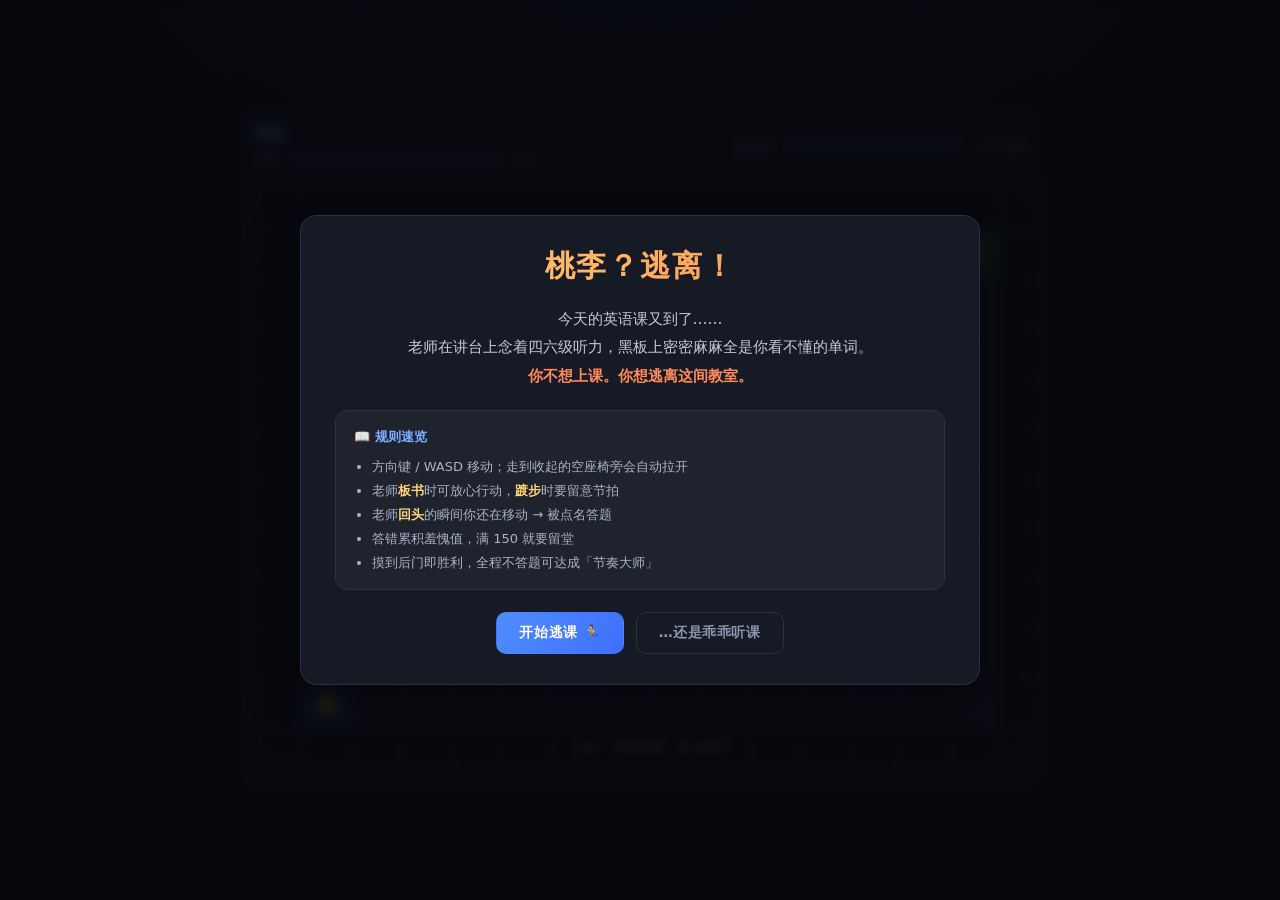
==== index.html @ 7f423814 "初始提交：Taliscape 桃李·逃离！原型" ====
<!DOCTYPE html>
<html lang="zh-CN">
<head>
  <meta charset="UTF-8">
  <title>桃李？逃离！</title>
  <link rel="stylesheet" href="./css/main.css">
</head>
<body>
  <div id="app">

    <!-- ===== 游戏舞台 ===== -->
    <div id="stageWrap">
      <!-- HUD：阶段提示 / 节拍 / 羞愧值 -->
      <div id="hud">
        <div class="hud-left">
          <div id="phaseText" class="phase-text">待机</div>
          <div class="beat-row">
            <span class="beat-label">节拍</span>
            <div class="beat-bar"><div id="beatFill" class="beat-fill"></div></div>
            <span id="beatCount" class="beat-count">拍 0</span>
          </div>
        </div>
        <div class="hud-right">
          <span class="shame-label">羞愧值</span>
          <div class="shame-bar"><div id="shameFill" class="shame-fill"></div></div>
          <span id="shameText" class="shame-text">0 / 150</span>
        </div>
      </div>

      <canvas id="gameCanvas" width="800" height="600"></canvas>
    </div>

    <!-- ===== 开始页 ===== -->
    <div id="startScreen" class="overlay">
      <div class="screen">
        <div class="screen-title">桃李？逃离！</div>
        <div class="story">
          今天的英语课又到了……<br>
          老师在讲台上念着四六级听力，黑板上密密麻麻全是你看不懂的单词。<br>
          <span class="story-strong">你不想上课。你想逃离这间教室。</span>
        </div>
        <div class="rules">
          <div class="rules-title">📖 规则速览</div>
          <ul>
            <li>方向键 / WASD 移动；走到收起的空座椅旁会自动拉开</li>
            <li>老师<b>板书</b>时可放心行动，<b>踱步</b>时要留意节拍</li>
            <li>老师<b>回头</b>的瞬间你还在移动 → 被点名答题</li>
            <li>答错累积羞愧值，满 150 就要留堂</li>
            <li>摸到后门即胜利，全程不答题可达成「节奏大师」</li>
          </ul>
        </div>
        <div class="screen-actions">
          <button class="btn btn-primary" id="startBtn">开始逃课 🏃</button>
          <button class="btn btn-secondary" id="stayBtn">…还是乖乖听课</button>
        </div>
      </div>
    </div>

    <!-- ===== 听课彩蛋页 ===== -->
    <div id="stayScreen" class="overlay hidden">
      <div class="screen">
        <div class="screen-title muted">📚 认真听课…</div>
        <div class="story">
          好，你坐回了座位，翻开了课本。<br>
          <span class="muted-text">5 分钟过去了……10 分钟过去了……老师的声音越来越催眠……</span><br><br>
          <span class="story-strong">要不，再试一次？</span>
        </div>
        <div class="screen-actions">
          <button class="btn btn-primary" id="stayRetryBtn">这次真的要逃 🏃</button>
        </div>
      </div>
    </div>

    <!-- ===== 答题面板（三栏骨架） ===== -->
    <div id="quizModal" class="quiz-backdrop hidden">
      <div class="quiz-box">
        <div class="quiz-portrait portrait-left">
          <span id="quizLeftEmoji" class="portrait-emoji">🧑‍🏫</span>
          <span id="quizLeftTag" class="portrait-tag">老师</span>
        </div>

        <div class="quiz-main">
          <div id="quizStageTag" class="quiz-stage-tag">四六级</div>
          <div id="quizQuestion" class="quiz-question"></div>
          <ul id="quizOptions" class="quiz-options"></ul>
          <div class="quiz-timer"><div id="quizTimerFill" class="quiz-timer-fill"></div></div>
          <div id="quizFeedback" class="quiz-feedback hidden"></div>
        </div>

        <div class="quiz-portrait portrait-right">
          <span id="quizRightEmoji" class="portrait-emoji">🧑‍🎓</span>
          <span id="quizRightTag" class="portrait-tag">你</span>
        </div>
      </div>
      <button id="quizNextBtn" class="btn btn-primary hidden">继续</button>
    </div>

    <!-- ===== 结局页 ===== -->
    <div id="resultScreen" class="overlay hidden">
      <div class="screen result-screen">
        <div id="resultTitle" class="result-title"></div>
        <div id="resultDesc" class="result-desc"></div>
        <div id="resultStats" class="result-stats"></div>
        <div id="resultWrongList" class="result-wrong"></div>
        <button class="btn btn-primary" id="resultAgainBtn">再来一次</button>
      </div>
    </div>

  </div>

  <script type="module" src="./js/main.js"></script>
</body>
</html>
---- css/main.css ----
/* ============================================================
   桃李？逃离！—— 全局样式
   ============================================================ */

:root {
  --bg:        #0b0d12;
  --panel:     #161a24;
  --panel-2:   #1d2230;
  --line:      #2a3142;
  --text:      #e8eefc;
  --muted:     #8b96ab;
  --accent:    #4f8cff;
  --accent-2:  #7fb0ff;
  --good:      #3ddc84;
  --warn:      #ffb020;
  --bad:       #ff5d5d;
  --radius:    12px;
  --shadow:    0 18px 48px rgba(0, 0, 0, .55);
}

* { box-sizing: border-box; }

html, body {
  margin: 0;
  padding: 0;
  height: 100%;
}

body {
  background:
    radial-gradient(900px 520px at 50% -10%, #1a2030 0%, transparent 70%),
    var(--bg);
  color: var(--text);
  font-family: "PingFang SC", "Microsoft YaHei", system-ui, -apple-system, sans-serif;
  display: flex;
  align-items: center;
  justify-content: center;
  min-height: 100vh;
  overflow: hidden;
}

.hidden { display: none !important; }

/* ============ 舞台 ============ */

#stageWrap {
  --pressure: 0;
  position: relative;
  width: 800px;
  padding: 10px;
  background: var(--panel);
  border: 1px solid var(--line);
  border-radius: 16px;
  box-shadow: var(--shadow);
}

/* 压力视觉：随羞愧值升高，边缘压暗变红（--pressure 0–1，由后续逻辑写入） */
#stageWrap::after {
  content: "";
  position: absolute;
  inset: 0;
  border-radius: 16px;
  pointer-events: none;
  box-shadow: inset 0 0 calc(70px * var(--pressure)) rgba(190, 32, 32, calc(.6 * var(--pressure)));
  transition: box-shadow .25s ease;
}

#gameCanvas {
  display: block;
  width: 800px;
  height: 600px;
  background: #0b0d12;
  border: 1px solid var(--line);
  border-radius: 10px;
}

/* ============ HUD ============ */

#hud {
  display: flex;
  align-items: center;
  justify-content: space-between;
  gap: 24px;
  padding: 4px 4px 12px;
}

.hud-left { display: flex; flex-direction: column; gap: 8px; }

.phase-text {
  font-size: 14px;
  font-weight: 600;
  letter-spacing: .04em;
  color: var(--accent-2);
}

.beat-row { display: flex; align-items: center; gap: 8px; }

.beat-label {
  font-size: 11px;
  color: var(--muted);
  letter-spacing: .08em;
}

.beat-bar {
  width: 220px;
  height: 6px;
  background: var(--line);
  border-radius: 999px;
  overflow: hidden;
}

.beat-fill {
  width: 0%;
  height: 100%;
  background: linear-gradient(90deg, var(--accent), var(--accent-2));
  border-radius: inherit;
}

.beat-count {
  font-size: 11px;
  color: var(--muted);
  min-width: 52px;
  font-variant-numeric: tabular-nums;
}

.hud-right { display: flex; align-items: center; gap: 8px; }

.shame-label { font-size: 11px; color: var(--muted); letter-spacing: .08em; }

.shame-bar {
  width: 180px;
  height: 8px;
  background: var(--line);
  border-radius: 999px;
  overflow: hidden;
}

.shame-fill {
  width: 0%;
  height: 100%;
  background: linear-gradient(90deg, var(--good), var(--warn), var(--bad));
  background-size: 300% 100%;
  background-position: 0% 0%;
  border-radius: inherit;
  transition: width .25s ease, background-position .25s ease;
}

.shame-text {
  font-size: 12px;
  color: var(--muted);
  min-width: 56px;
  text-align: right;
  font-variant-numeric: tabular-nums;
}

/* ============ 通用遮罩与面板 ============ */

.overlay {
  position: fixed;
  inset: 0;
  z-index: 50;
  display: flex;
  align-items: center;
  justify-content: center;
  padding: 24px;
  background: rgba(5, 7, 11, .82);
  backdrop-filter: blur(6px);
}

.screen {
  width: min(680px, 92vw);
  max-height: 88vh;
  overflow-y: auto;
  padding: 30px 34px;
  background: var(--panel);
  border: 1px solid var(--line);
  border-radius: 16px;
  box-shadow: var(--shadow);
  text-align: center;
}

.screen-title {
  font-size: 30px;
  font-weight: 800;
  letter-spacing: .06em;
  margin-bottom: 18px;
  background: linear-gradient(120deg, #ffd479, #ff8a4c);
  -webkit-background-clip: text;
  background-clip: text;
  color: transparent;
}

.screen-title.muted {
  background: none;
  color: var(--muted);
  -webkit-text-fill-color: var(--muted);
}

.story {
  font-size: 15px;
  line-height: 1.9;
  color: #c3cbdb;
  margin-bottom: 20px;
}

.story-strong { color: #ff8a5c; font-weight: 700; }
.muted-text { color: var(--muted); font-size: 13px; }

.rules {
  text-align: left;
  font-size: 13px;
  line-height: 1.85;
  color: #aab4c7;
  background: rgba(255, 255, 255, .04);
  border: 1px solid var(--line);
  border-radius: var(--radius);
  padding: 14px 18px;
  margin-bottom: 22px;
}

.rules-title { color: var(--accent-2); font-weight: 700; margin-bottom: 6px; }
.rules ul { margin: 0; padding-left: 18px; }
.rules b { color: #ffd479; font-weight: 700; }

.screen-actions {
  display: flex;
  gap: 12px;
  justify-content: center;
  flex-wrap: wrap;
}

/* ============ 按钮 ============ */

.btn {
  appearance: none;
  border: 1px solid transparent;
  border-radius: 10px;
  padding: 11px 22px;
  font-size: 14px;
  font-weight: 700;
  font-family: inherit;
  letter-spacing: .04em;
  cursor: pointer;
  transition: transform .12s ease, filter .15s ease, background .15s ease;
}

.btn:hover { transform: translateY(-1px); filter: brightness(1.08); }
.btn:active { transform: translateY(0); filter: brightness(.95); }

.btn-primary {
  background: linear-gradient(120deg, var(--accent), #3f6fff);
  color: #fff;
}

.btn-secondary {
  background: transparent;
  border-color: var(--line);
  color: var(--muted);
}

.btn-secondary:hover { color: var(--text); border-color: #3b465c; }

/* ============ 答题面板 ============ */

.quiz-backdrop {
  position: fixed;
  inset: 0;
  z-index: 60;
  display: flex;
  flex-direction: column;
  align-items: center;
  justify-content: center;
  gap: 14px;
  padding: 24px;
  background: rgba(4, 6, 10, .9);
  backdrop-filter: blur(8px);
}

.quiz-box {
  display: grid;
  grid-template-columns: 150px 1fr 150px;
  width: min(880px, 94vw);
  min-height: 340px;
  background: var(--panel);
  border: 1px solid var(--line);
  border-radius: 16px;
  overflow: hidden;
  box-shadow: var(--shadow);
}

.quiz-portrait {
  display: flex;
  flex-direction: column;
  align-items: center;
  justify-content: center;
  gap: 8px;
  padding: 16px;
}

.portrait-left {
  background: linear-gradient(180deg, #2a2118, #1a1510);
  border-right: 1px solid var(--line);
}

.portrait-right {
  background: linear-gradient(180deg, #16202e, #10161f);
  border-left: 1px solid var(--line);
}

.portrait-emoji { font-size: 56px; line-height: 1; }

.portrait-tag {
  font-size: 11px;
  color: var(--muted);
  letter-spacing: .12em;
}

.quiz-main {
  display: flex;
  flex-direction: column;
  gap: 12px;
  padding: 22px 24px;
  min-width: 0;
}

.quiz-stage-tag {
  align-self: flex-start;
  font-size: 11px;
  letter-spacing: .1em;
  color: var(--accent-2);
  border: 1px solid rgba(79, 140, 255, .4);
  background: rgba(79, 140, 255, .12);
  border-radius: 999px;
  padding: 3px 10px;
}

.quiz-question {
  font-size: 17px;
  line-height: 1.7;
  font-weight: 600;
  min-height: 52px;
}

.quiz-options {
  list-style: none;
  margin: 0;
  padding: 0;
  display: grid;
  grid-template-columns: 1fr 1fr;
  gap: 10px;
}

.quiz-option {
  padding: 10px 12px;
  background: var(--panel-2);
  border: 1px solid var(--line);
  border-radius: 8px;
  font-size: 14px;
  line-height: 1.5;
  cursor: pointer;
  transition: border-color .15s ease, background .15s ease;
}

.quiz-option:hover { border-color: var(--accent); }

.quiz-option.correct {
  border-color: var(--good);
  background: rgba(61, 220, 132, .14);
}

.quiz-option.wrong {
  border-color: var(--bad);
  background: rgba(255, 93, 93, .14);
}

.quiz-option.disabled { cursor: default; }

.quiz-timer {
  height: 6px;
  background: var(--line);
  border-radius: 999px;
  overflow: hidden;
  margin-top: auto;
}

.quiz-timer-fill {
  width: 100%;
  height: 100%;
  background: linear-gradient(90deg, var(--accent), var(--accent-2));
  border-radius: inherit;
  transition: width .1s linear, background .2s ease;
}

.quiz-timer-fill.low { background: linear-gradient(90deg, var(--warn), var(--bad)); }

.quiz-feedback {
  min-height: 20px;
  font-size: 13px;
  line-height: 1.6;
  color: var(--muted);
}

.quiz-feedback.correct { color: var(--good); }
.quiz-feedback.wrong { color: var(--bad); }

/* 闪回答题：整体降饱和，区分当下与回忆 */
.quiz-backdrop.flashback .quiz-box { filter: saturate(.45) contrast(.95); }
.quiz-backdrop.flashback { background: rgba(12, 8, 6, .92); }

/* ============ 结局页 ============ */

.result-screen { width: min(640px, 92vw); }

.result-title {
  font-size: 30px;
  font-weight: 800;
  letter-spacing: .08em;
  margin-bottom: 12px;
}

.result-desc {
  font-size: 15px;
  line-height: 1.8;
  color: #c3cbdb;
  margin-bottom: 20px;
}

.result-stats {
  display: grid;
  grid-template-columns: repeat(2, minmax(0, 1fr));
  gap: 10px;
  margin-bottom: 18px;
  text-align: left;
}

.result-stat {
  background: var(--panel-2);
  border: 1px solid var(--line);
  border-radius: 10px;
  padding: 10px 14px;
  font-size: 13px;
  color: var(--muted);
}

.result-stat b {
  display: block;
  margin-top: 4px;
  font-size: 18px;
  color: var(--text);
  font-variant-numeric: tabular-nums;
}

.result-wrong {
  text-align: left;
  max-height: 180px;
  overflow-y: auto;
  font-size: 13px;
  line-height: 1.8;
  color: var(--muted);
  margin-bottom: 20px;
}

.result-wrong-item { border-bottom: 1px dashed var(--line); padding: 6px 0; }
.result-wrong-item:last-child { border-bottom: none; }
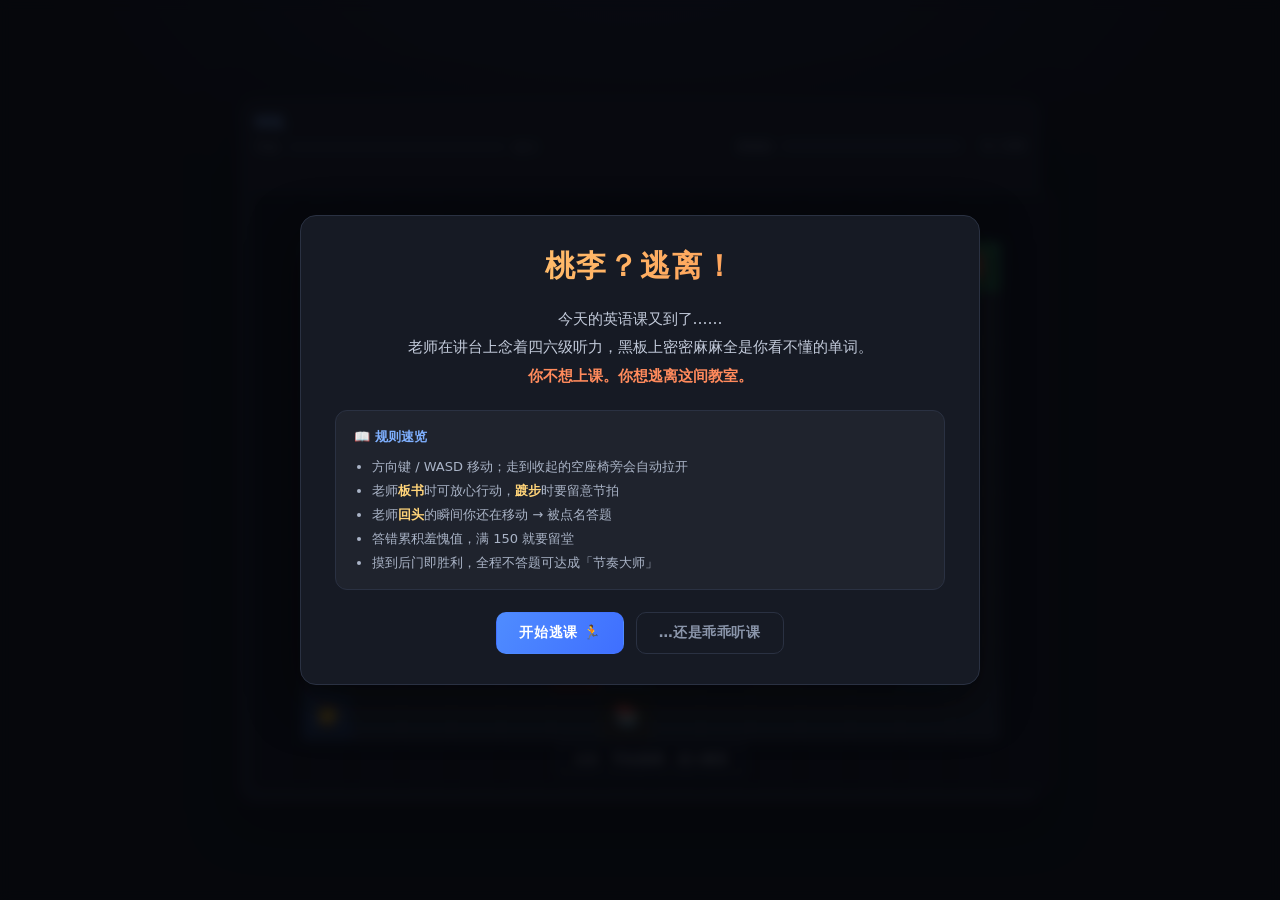
==== commit 161f22b0: "老师三态动画、地图分层、压力视觉、状态文案" ====
--- a/index.html
+++ b/index.html
@@ -19,6 +19,7 @@
             <div class="beat-bar"><div id="beatFill" class="beat-fill"></div></div>
             <span id="beatCount" class="beat-count">拍 0</span>
           </div>
+          <div id="statusText" class="status-text"></div>
         </div>
         <div class="hud-right">
           <span class="shame-label">羞愧值</span>
--- a/css/main.css
+++ b/css/main.css
@@ -54,15 +54,33 @@
   box-shadow: var(--shadow);
 }
 
-/* 压力视觉：随羞愧值升高，边缘压暗变红（--pressure 0–1，由后续逻辑写入） */
+/* 压力视觉：随羞愧值升高，边缘压暗变红（--pressure 0–1，由渲染层写入） */
 #stageWrap::after {
   content: "";
   position: absolute;
   inset: 0;
   border-radius: 16px;
   pointer-events: none;
+  background: radial-gradient(
+    circle at 50% 45%,
+    rgba(0, 0, 0, 0) 52%,
+    rgba(160, 20, 20, calc(.30 * var(--pressure))) 100%
+  );
   box-shadow: inset 0 0 calc(70px * var(--pressure)) rgba(190, 32, 32, calc(.6 * var(--pressure)));
-  transition: box-shadow .25s ease;
+  transition: box-shadow .25s ease, background .25s ease;
+}
+
+/* 老师回头瞬间的轻微抖动 */
+#stageWrap.shake {
+  animation: stageShake 240ms linear infinite;
+}
+
+@keyframes stageShake {
+  0%   { transform: translate(0, 0); }
+  25%  { transform: translate(-1px, 1px); }
+  50%  { transform: translate(1px, -1px); }
+  75%  { transform: translate(-1px, 0); }
+  100% { transform: translate(0, 0); }
 }
 
 #gameCanvas {
@@ -121,6 +139,13 @@
   color: var(--muted);
   min-width: 52px;
   font-variant-numeric: tabular-nums;
+}
+
+.status-text {
+  font-size: 12px;
+  color: var(--muted);
+  min-height: 16px;
+  letter-spacing: .02em;
 }
 
 .hud-right { display: flex; align-items: center; gap: 8px; }
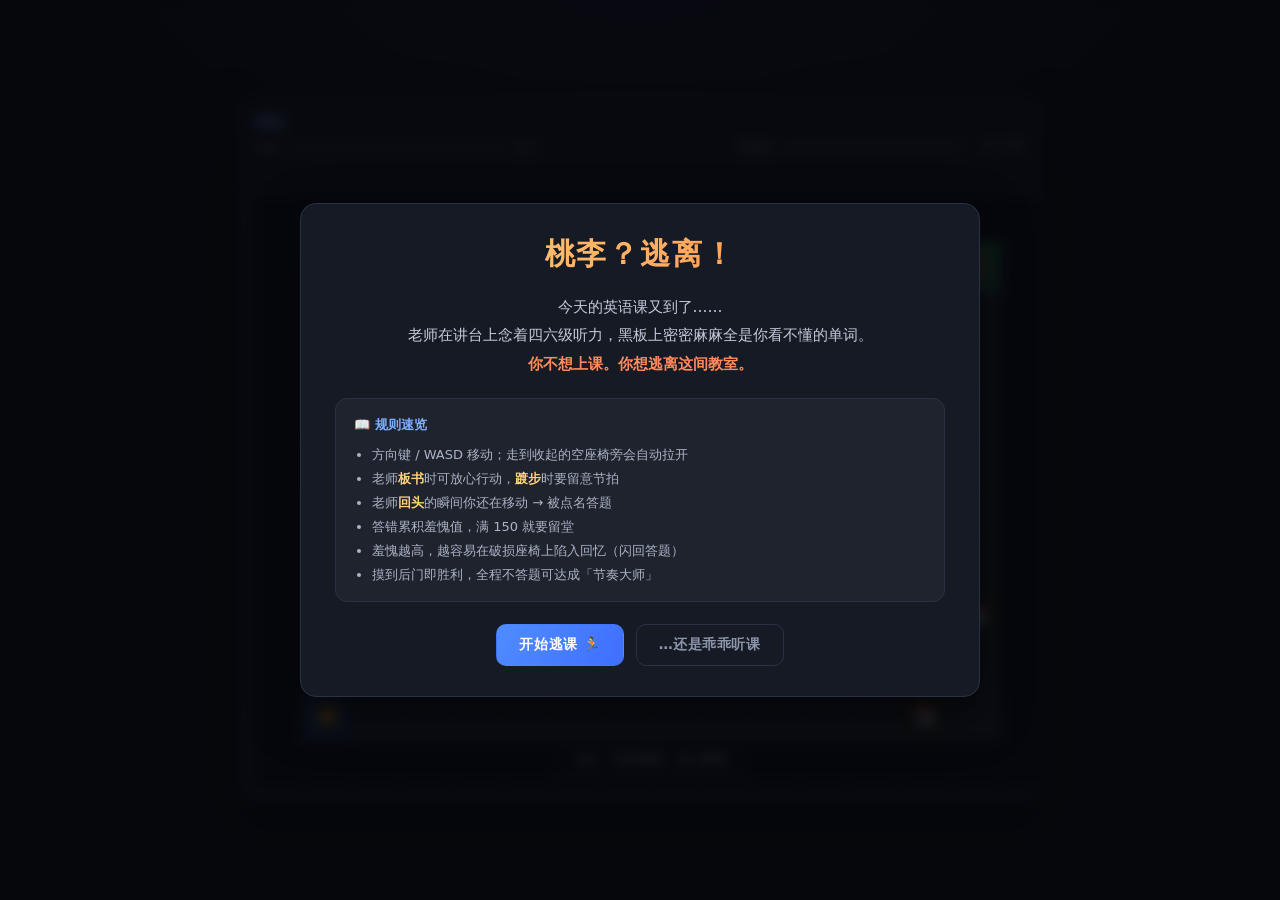
==== commit cf6dbd24: "全量走查与调参" ====
--- a/index.html
+++ b/index.html
@@ -47,6 +47,7 @@
             <li>老师<b>板书</b>时可放心行动，<b>踱步</b>时要留意节拍</li>
             <li>老师<b>回头</b>的瞬间你还在移动 → 被点名答题</li>
             <li>答错累积羞愧值，满 150 就要留堂</li>
+            <li>羞愧越高，越容易在破损座椅上陷入回忆（闪回答题）</li>
             <li>摸到后门即胜利，全程不答题可达成「节奏大师」</li>
           </ul>
         </div>
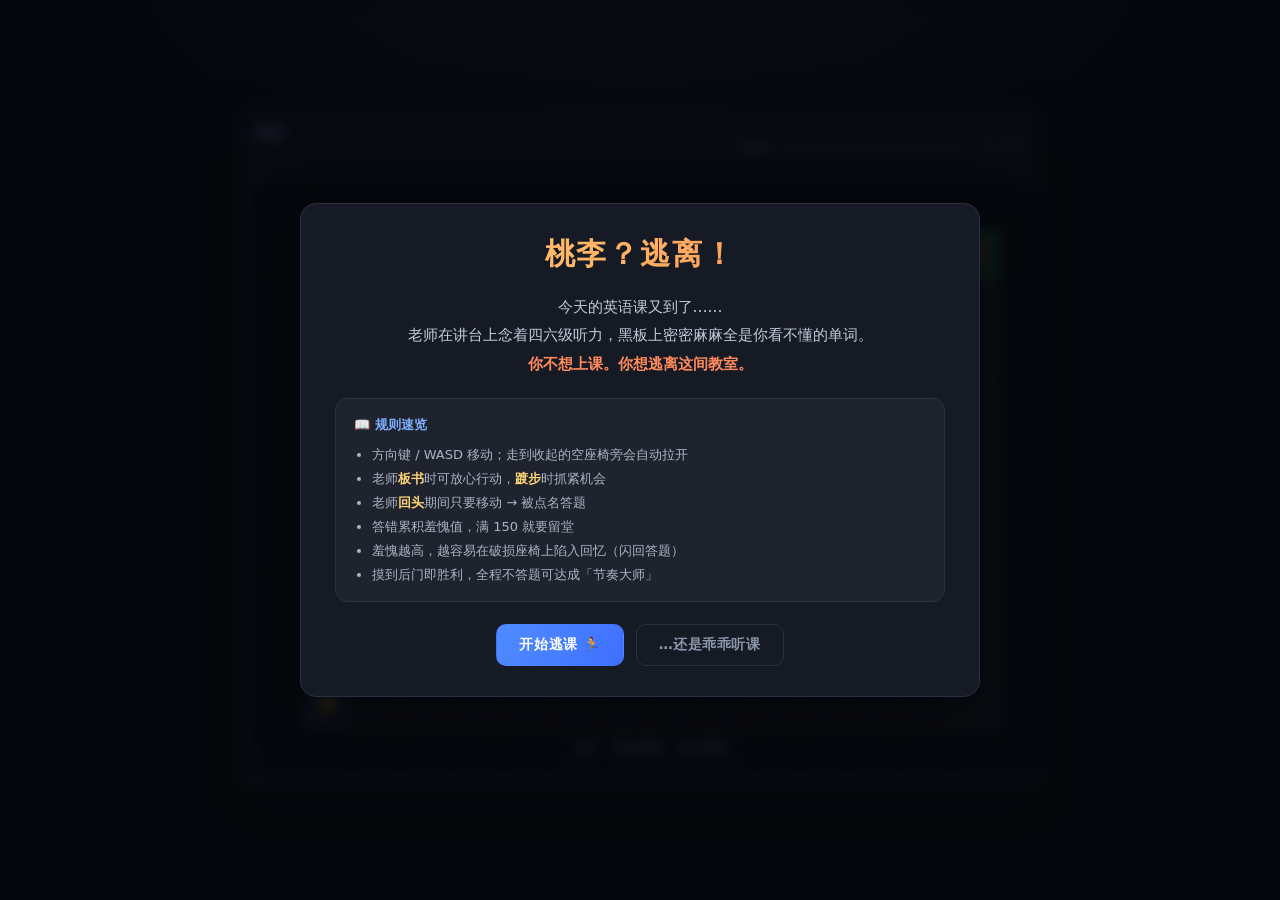
==== commit 36ed3445: "调整节拍逻辑" ====
--- a/index.html
+++ b/index.html
@@ -14,11 +14,6 @@
       <div id="hud">
         <div class="hud-left">
           <div id="phaseText" class="phase-text">待机</div>
-          <div class="beat-row">
-            <span class="beat-label">节拍</span>
-            <div class="beat-bar"><div id="beatFill" class="beat-fill"></div></div>
-            <span id="beatCount" class="beat-count">拍 0</span>
-          </div>
           <div id="statusText" class="status-text"></div>
         </div>
         <div class="hud-right">
@@ -44,8 +39,8 @@
           <div class="rules-title">📖 规则速览</div>
           <ul>
             <li>方向键 / WASD 移动；走到收起的空座椅旁会自动拉开</li>
-            <li>老师<b>板书</b>时可放心行动，<b>踱步</b>时要留意节拍</li>
-            <li>老师<b>回头</b>的瞬间你还在移动 → 被点名答题</li>
+            <li>老师<b>板书</b>时可放心行动，<b>踱步</b>时抓紧机会</li>
+            <li>老师<b>回头</b>期间只要移动 → 被点名答题</li>
             <li>答错累积羞愧值，满 150 就要留堂</li>
             <li>羞愧越高，越容易在破损座椅上陷入回忆（闪回答题）</li>
             <li>摸到后门即胜利，全程不答题可达成「节奏大师」</li>
--- a/css/main.css
+++ b/css/main.css
@@ -111,36 +111,6 @@
   color: var(--accent-2);
 }
 
-.beat-row { display: flex; align-items: center; gap: 8px; }
-
-.beat-label {
-  font-size: 11px;
-  color: var(--muted);
-  letter-spacing: .08em;
-}
-
-.beat-bar {
-  width: 220px;
-  height: 6px;
-  background: var(--line);
-  border-radius: 999px;
-  overflow: hidden;
-}
-
-.beat-fill {
-  width: 0%;
-  height: 100%;
-  background: linear-gradient(90deg, var(--accent), var(--accent-2));
-  border-radius: inherit;
-}
-
-.beat-count {
-  font-size: 11px;
-  color: var(--muted);
-  min-width: 52px;
-  font-variant-numeric: tabular-nums;
-}
-
 .status-text {
   font-size: 12px;
   color: var(--muted);
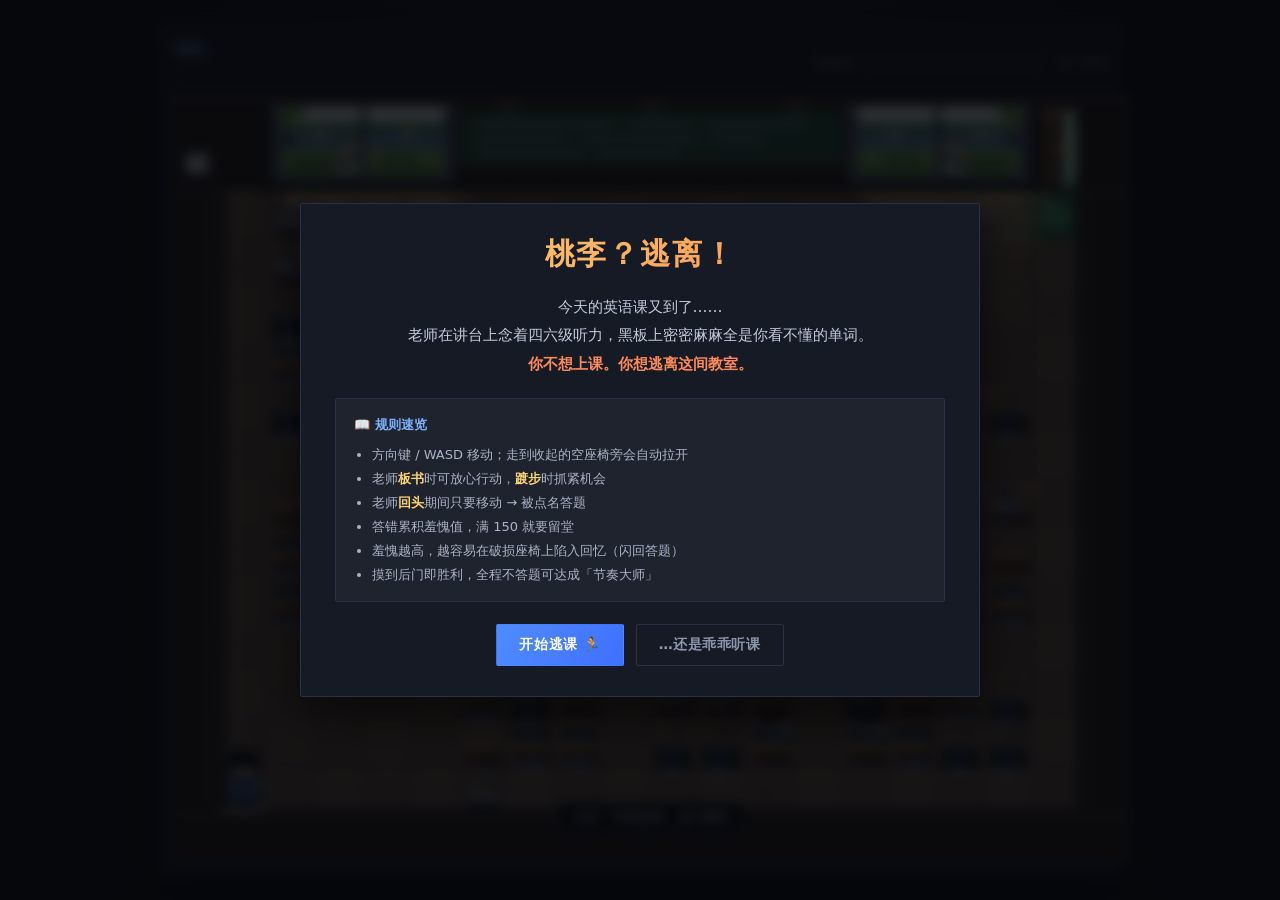
==== commit ccfc1508: "版本美术更新" ====
--- a/index.html
+++ b/index.html
@@ -23,7 +23,7 @@
         </div>
       </div>
 
-      <canvas id="gameCanvas" width="800" height="600"></canvas>
+      <canvas id="gameCanvas" width="960" height="768"></canvas>
     </div>
 
     <!-- ===== 开始页 ===== -->
--- a/css/main.css
+++ b/css/main.css
@@ -14,7 +14,7 @@
   --good:      #3ddc84;
   --warn:      #ffb020;
   --bad:       #ff5d5d;
-  --radius:    12px;
+  --radius:    2px;
   --shadow:    0 18px 48px rgba(0, 0, 0, .55);
 }
 
@@ -46,11 +46,11 @@
 #stageWrap {
   --pressure: 0;
   position: relative;
-  width: 800px;
+  width: 960px;
   padding: 10px;
   background: var(--panel);
   border: 1px solid var(--line);
-  border-radius: 16px;
+  border-radius: 2px;
   box-shadow: var(--shadow);
 }
 
@@ -59,7 +59,7 @@
   content: "";
   position: absolute;
   inset: 0;
-  border-radius: 16px;
+  border-radius: 2px;
   pointer-events: none;
   background: radial-gradient(
     circle at 50% 45%,
@@ -85,11 +85,13 @@
 
 #gameCanvas {
   display: block;
-  width: 800px;
-  height: 600px;
-  background: #0b0d12;
-  border: 1px solid var(--line);
-  border-radius: 10px;
+  width: 960px;
+  height: 768px;
+  background: #07090d;
+  border: 1px solid var(--line);
+  border-radius: 2px;
+  image-rendering: pixelated;
+  image-rendering: crisp-edges;
 }
 
 /* ============ HUD ============ */
@@ -122,22 +124,49 @@
 
 .shame-label { font-size: 11px; color: var(--muted); letter-spacing: .08em; }
 
+/* 羞愧条：15 段像素格（每格 10 点），无圆角 */
 .shame-bar {
   width: 180px;
-  height: 8px;
-  background: var(--line);
-  border-radius: 999px;
+  height: 10px;
+  padding: 2px;
+  background: #141922;
+  border: 1px solid #3d4a5e;
+  border-radius: 0;
   overflow: hidden;
 }
 
 .shame-fill {
   width: 0%;
   height: 100%;
-  background: linear-gradient(90deg, var(--good), var(--warn), var(--bad));
-  background-size: 300% 100%;
-  background-position: 0% 0%;
-  border-radius: inherit;
-  transition: width .25s ease, background-position .25s ease;
+  background: repeating-linear-gradient(
+    90deg,
+    #4f8cff 0 10px,
+    transparent 10px 12px
+  );
+  border-radius: 0;
+  transition: width .2s steps(3, end);
+}
+
+.shame-fill.mid {
+  background: repeating-linear-gradient(
+    90deg,
+    #ffb020 0 10px,
+    transparent 10px 12px
+  );
+}
+
+.shame-fill.high {
+  background: repeating-linear-gradient(
+    90deg,
+    #ff5d5d 0 10px,
+    transparent 10px 12px
+  );
+  animation: shameFlash 400ms steps(1, end) infinite;
+}
+
+@keyframes shameFlash {
+  0%, 49% { opacity: 1; }
+  50%, 100% { opacity: .55; }
 }
 
 .shame-text {
@@ -169,7 +198,7 @@
   padding: 30px 34px;
   background: var(--panel);
   border: 1px solid var(--line);
-  border-radius: 16px;
+  border-radius: 2px;
   box-shadow: var(--shadow);
   text-align: center;
 }
@@ -229,7 +258,7 @@
 .btn {
   appearance: none;
   border: 1px solid transparent;
-  border-radius: 10px;
+  border-radius: 2px;
   padding: 11px 22px;
   font-size: 14px;
   font-weight: 700;
@@ -278,7 +307,7 @@
   min-height: 340px;
   background: var(--panel);
   border: 1px solid var(--line);
-  border-radius: 16px;
+  border-radius: 2px;
   overflow: hidden;
   box-shadow: var(--shadow);
 }
@@ -325,7 +354,7 @@
   color: var(--accent-2);
   border: 1px solid rgba(79, 140, 255, .4);
   background: rgba(79, 140, 255, .12);
-  border-radius: 999px;
+  border-radius: 0;
   padding: 3px 10px;
 }
 
@@ -349,7 +378,7 @@
   padding: 10px 12px;
   background: var(--panel-2);
   border: 1px solid var(--line);
-  border-radius: 8px;
+  border-radius: 2px;
   font-size: 14px;
   line-height: 1.5;
   cursor: pointer;
@@ -373,7 +402,7 @@
 .quiz-timer {
   height: 6px;
   background: var(--line);
-  border-radius: 999px;
+  border-radius: 0;
   overflow: hidden;
   margin-top: auto;
 }
@@ -431,7 +460,7 @@
 .result-stat {
   background: var(--panel-2);
   border: 1px solid var(--line);
-  border-radius: 10px;
+  border-radius: 2px;
   padding: 10px 14px;
   font-size: 13px;
   color: var(--muted);
@@ -457,3 +486,6 @@
 
 .result-wrong-item { border-bottom: 1px dashed var(--line); padding: 6px 0; }
 .result-wrong-item:last-child { border-bottom: none; }
+
+
+
